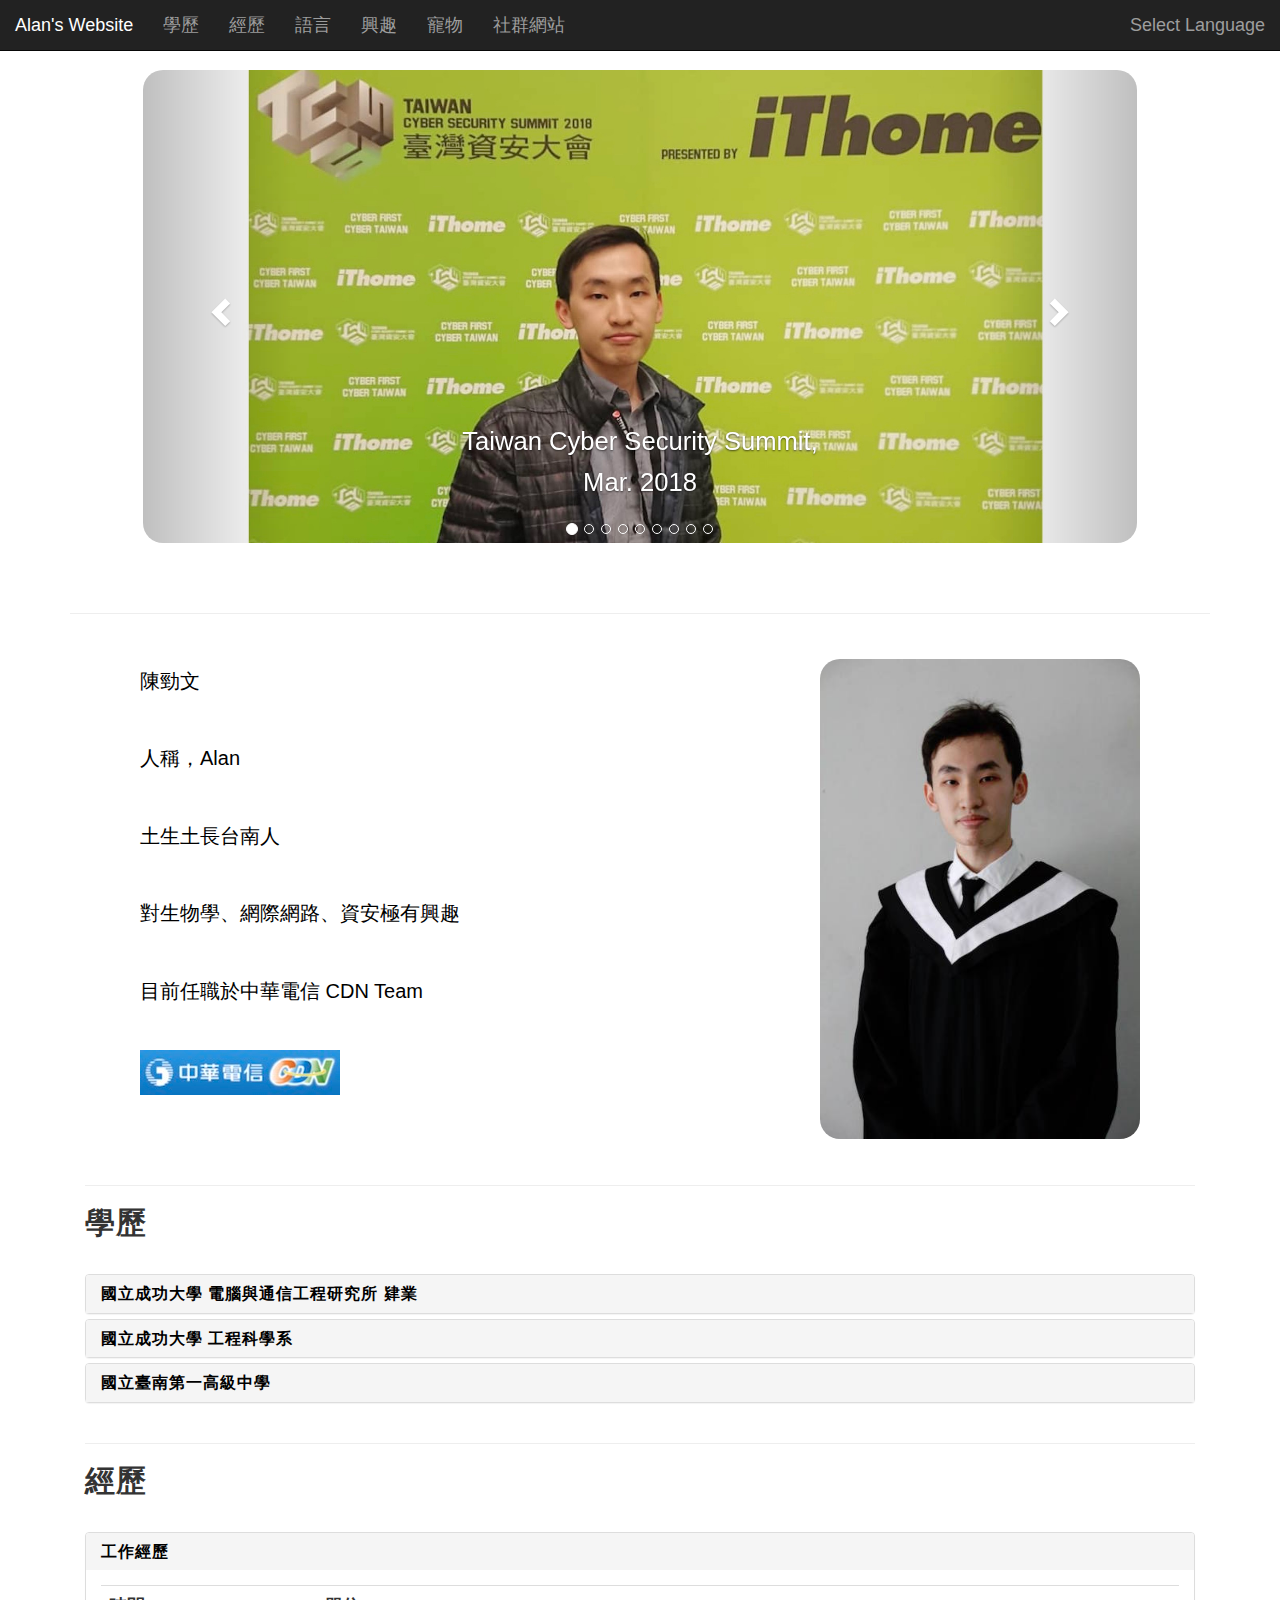
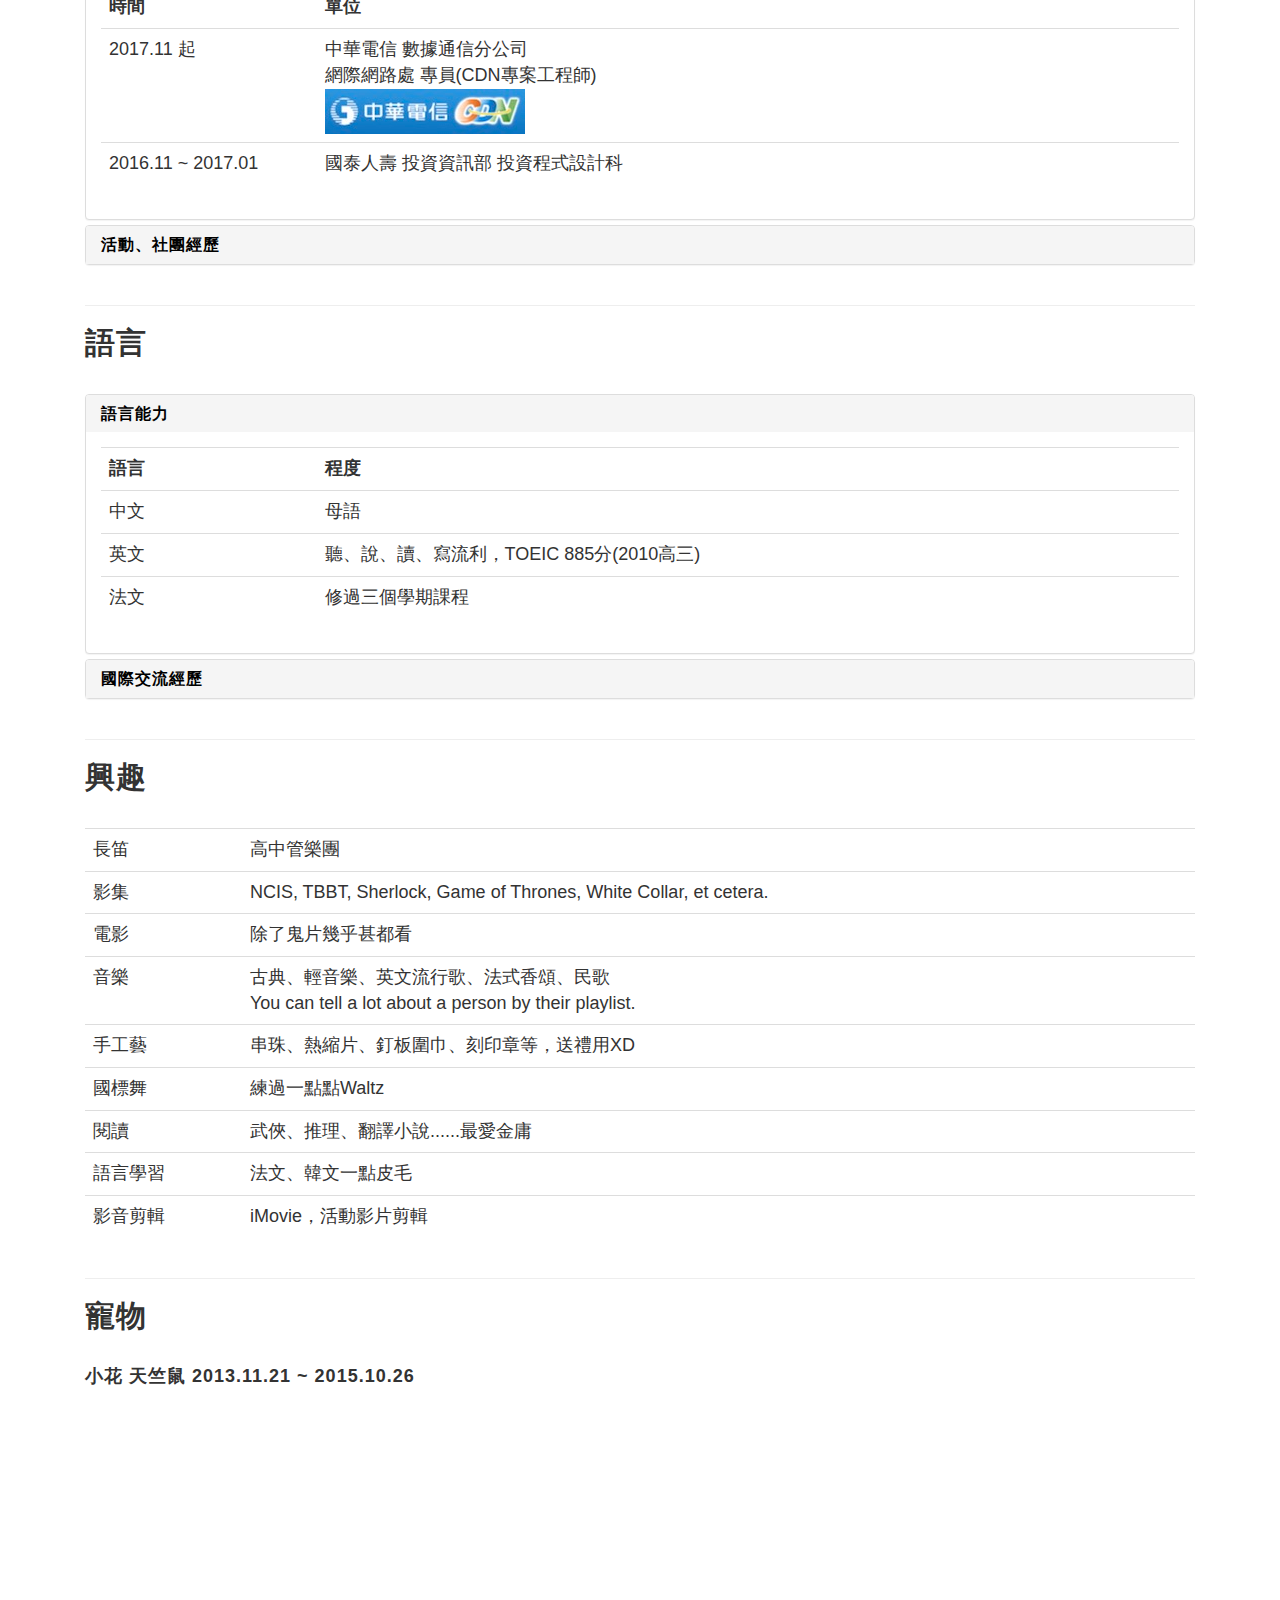
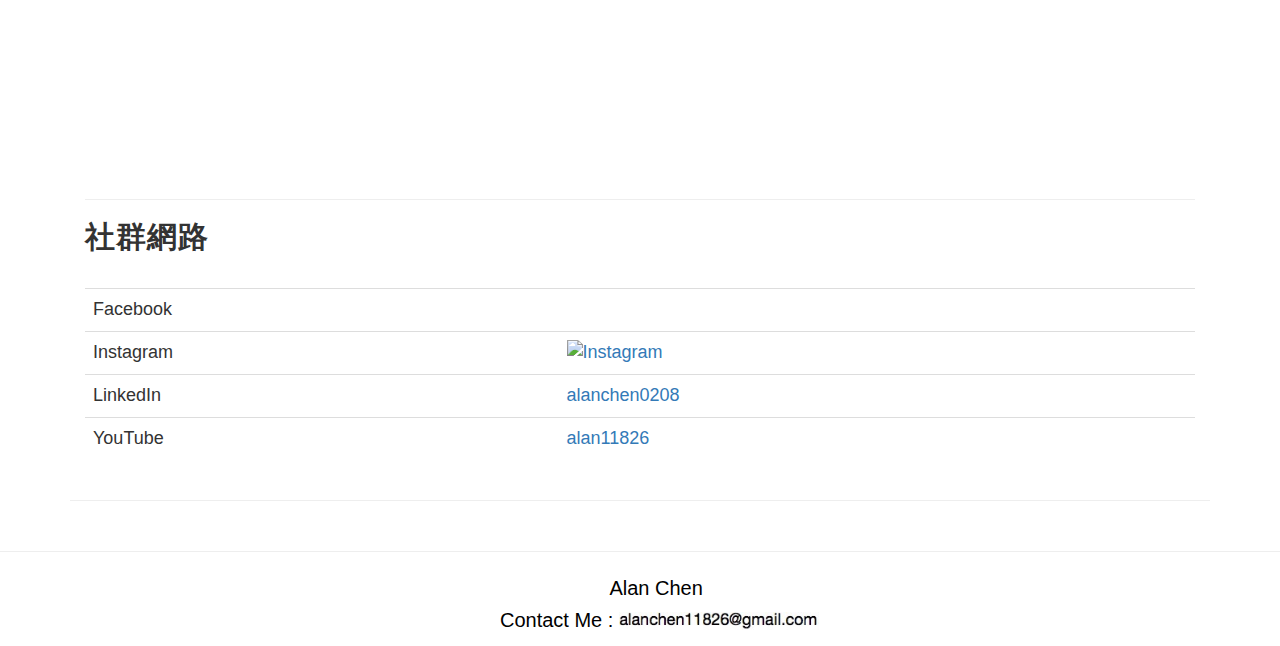
==== index.html @ 875f91c3 "20180912 init" ====
<!DOCTYPE html>
<html>
<head>
    <meta charset="utf-8">
    <meta name="viewport" content="width=device-width, initial-scale=1">
    <meta http-equiv="Cache-control" content="public">
    <meta http-equiv="Cache-control" content="max-age=3600">
    <meta name="author" content="Alan Chen">

    <link rel="stylesheet" href="https://maxcdn.bootstrapcdn.com/bootstrap/3.3.7/css/bootstrap.min.css">
    <link rel="stylesheet" href="src/css/grayscale.css">
  
    <title>陳勁文 - Alan Chen</title>
    
    <link rel="shortcut icon" href="./photo/favicon.ico" type="image/vnd.microsoft.icon" />
</head>

<body data-spy="scroll" data-target=".navbar" data-offset="100">

    <nav class="navbar navbar-inverse navbar-fixed-top">
      <div class="container-fluid">
        <div class="navbar-header">
            <button type="button" class="navbar-toggle" data-toggle="collapse" data-target="#myNavbar">
              <span class="icon-bar"></span>
              <span class="icon-bar"></span>
              <span class="icon-bar"></span>                        
            </button>
          <a class="navbar-brand" href="#section1">Alan's Website</a>
        </div>
        <div>
          <div class="collapse navbar-collapse" id="myNavbar">
            <ul class="nav navbar-nav">
              <li><a href="#section2">學歷</a></li>
              <li><a href="#section3">經歷</a></li>
              <li><a href="#section4">語言</a></li>
              <li><a href="#section5">興趣</a></li>
              <li><a href="#section6">寵物</a></li>
              <li><a href="#section7">社群網站</a></li>
            </ul>
            <ul class="nav navbar-nav navbar-right">
              <li><a href="javascript:void(0);" data-toggle="modal" data-target="#selectLang">Select Language</a></li>
            </ul>
          </div>
        </div>
      </div>
    </nav>
    
    <div class="modal fade" id="selectLang" tabindex="-1" role="dialog" aria-labelledby="selectLang" aria-hidden="true" align="center">
        <div class="modal-dialog">
            <div class="modal-content">
                <div class="modal-header">
                    <p class="modal-title">Select Language</p>
                </div>
                <div class="modal-body">
                    <img src="photo/construction_us.gif" alt="Under Constuction">
                </div>
                <div class="modal-footer">
                    <a class="btn btn-default" data-dismiss="modal">Exit</a>
                </div>
            </div>
        </div>
    </div>

    <div id="section1" class="container" style="width: 80%;margin-top: 70px">
        <div id="carousel" class="carousel slide" data-ride="carousel" style="margin:0px auto;border-radius:20px">
            <!-- Indicators -->
            <ol id="test" class="carousel-indicators" style="bottom:-10px;">
                <li data-target="#carousel" data-slide-to="0" class="active"></li>
                <li data-target="#carousel" data-slide-to="1"></li>
                <li data-target="#carousel" data-slide-to="2"></li>
                <li data-target="#carousel" data-slide-to="3"></li>
                <li data-target="#carousel" data-slide-to="4"></li>
                <li data-target="#carousel" data-slide-to="5"></li>
                <li data-target="#carousel" data-slide-to="6"></li>
                <li data-target="#carousel" data-slide-to="7"></li>
                <li data-target="#carousel" data-slide-to="8"></li>
            </ol>

            <!-- Wrapper for slides -->
            <div class="carousel-inner" role="listbox" style="margin-bottom:50px;">
                <div class="item active">
                    <img src="photo/front_TWSecurity.jpg" alt="2018_TWSecurity" style="border-radius:20px">
                    <div class="carousel-caption" style="bottom: -25px">
                        <p style="font-size:2vw; color: white">Taiwan Cyber Security Summit,<br>Mar. 2018</p>
                    </div>
                </div>
                
                <div class="item">
                    <img src="photo/front_hinetnoc.jpg" alt="CHT_HiNet_NOC" style="border-radius:20px">
                    <div class="carousel-caption" style="bottom: -25px">
                        <p style="font-size:2vw; color: white">
                            Network Operation Center,
                            <br>Chung Hwa Telecom</p>
                    </div>
                </div>

                <div class="item">
                    <img src="photo/front_TaiwanIsrael.jpg" alt="2015_Taiwan-Israel" style="border-radius:20px">
                    <div class="carousel-caption" style="bottom: -25px">
                        <p style="font-size:2vw; color: white">2015 Taiwan-Israel Youths Exchange Delegation</p>
                    </div>
                </div>

                <div class="item">
                    <img src="photo/front_TUSA2015.jpg" alt="TUSA2015" style="border-radius:20px">
                    <div class="carousel-caption" style="bottom: -25px">
                        <p style="font-size:2vw; color: white">Robert C. DeWitt<br>
                            Chief of AIT’s Kaohsiung Branch Office
                            <br>TUSA 2015, NCKU</p>
                    </div>
                </div>

                <div class="item">
                    <img src="photo/front_fencing.jpg" alt="fencing" style="border-radius:20px">
                    <div class="carousel-caption" style="bottom: -25px">
                        <p style="font-size:2vw; color: white">NCKU Fencing - Foil</p>
                    </div>
                </div>

                <div class="item">
                    <img src="photo/front_krEmperor.jpg" alt="krEmperor" style="border-radius:20px">
                    <div class="carousel-caption" style="bottom: -25px">
                        <p style="font-size:2vw; color: white">The Emperor, Seoul, Korea, 2015</p>
                    </div>
                </div>

                <div class="item">
                    <img src="photo/front_horse.jpg" alt="horse" style="border-radius:20px">
                    <div class="carousel-caption" style="bottom: -25px">
                        <p style="font-size:2vw; color: white">Equestrianism</p>
                    </div>
                </div>

                <div class="item">
                    <img src="photo/front_family.jpg" alt="family" style="border-radius:20px">
                    <div class="carousel-caption" style="bottom: -25px">
                        <p style="font-size:2vw; color: white">Family</p>
                    </div>
                </div>

                <div class="item">
                    <img src="photo/front_kid.jpg" alt="kid" style="border-radius:20px">
                    <div class="carousel-caption" style="bottom: -25px">
                        <p style="font-size:2vw; color: white"></p>
                    </div>
                </div>

            </div>

            <!-- Controls -->
            <a class="left carousel-control" href="#carousel" role="button" data-slide="prev" style="opacity: .5;color: #fff;border-radius:20px">
                <span class="glyphicon glyphicon-chevron-left" aria-hidden="true"></span>
                <span class="sr-only">Previous</span>
            </a>
            <a class="right carousel-control" href="#carousel" role="button" data-slide="next" style="opacity: .5;color: #fff;border-radius:20px">
                <span class="glyphicon glyphicon-chevron-right" aria-hidden="true"></span>
                <span class="sr-only">Next</span>
            </a>
        </div>
    </div>
    
    <div class="container">
        <hr><br>
        <table align="center">
            <tr><td style="width: 60%"><p>陳勁文</p></td>
                <td rowspan="7" align="right">
                    <img src="photo/Alan.jpg" alt="Alan" width="80%" style="border-radius:20px">
                </td></tr>
            <tr><td><p>人稱，Alan</p></td></tr>
            <tr><td><p>土生土長台南人</p></td></tr>
            <tr><td><p>對生物學、網際網路、資安極有興趣</p></td></tr>
            <tr><td><p>目前任職於中華電信 CDN Team</p></td></tr>
            <tr><td><a target="_blank" href="https://www.cdn.hinet.net/index.html"><img src="photo/chtcdn.jpg"></a></td></tr>
            <tr><td><p></p></td></tr>
        </table>
        
        <br>

        <div id="section2" class="container-fluid">
            <hr>
            <h2><font color="#333">學歷</font></h2>
            <div class="panel-group" id="accordion" role="tablist" aria-multiselectable="true">
                <div class="panel panel-default">
                    <a class="collapsed" role="button" data-toggle="collapse" data-parent="#accordion" href="#collapseOne" aria-expanded="false" aria-controls="collapseOne">
                        <div class="panel-heading" role="tab" id="headingOne" style="background: #f5f5f5">
                            <h4 class="panel-title" style="color: #000">
                                國立成功大學 電腦與通信工程研究所 肄業
                            </h4>
                        </div>
                    </a>
                    <div id="collapseOne" class="panel-collapse collapse" role="tabpanel" aria-labelledby="headingOne">
                        <div class="panel-body">
                            <a target="_blank" href="http://hpdslab.ee.ncku.edu.tw/index.html">
                                <img src="photo/hpds_header.png" alt="NCKU HPDS"><br>
                                高效能平行分散系統實驗室<br>
                            </a>
                            指導教授：<a target="_blank" href="http://hpdslab.ee.ncku.edu.tw/members.html">謝錫堃<br></a>
                            相關領域與課程：巨量資料, 分散式系統, 電腦網路, 資訊安全<br>
                            <br>就讀一學期，於2016年1月休學<br><br>
                            <a href="./line_analyzer/index.html">Small Project - Line Chat Analyzer</a>
                        </div>
                    </div>
                </div>

                <div class="panel panel-default">
                    <a class="collapsed" role="button" data-toggle="collapse" data-parent="#accordion" href="#collapseTwo" aria-expanded="false" aria-controls="collapseTwo">
                        <div class="panel-heading" role="tab" id="headingTwo" style="background: #f5f5f5">
                            <h4 class="panel-title" style="color: #000">
                                國立成功大學 工程科學系
                            </h4>
                        </div>
                    </a>
                    <div id="collapseTwo" class="panel-collapse collapse" role="tabpanel" aria-labelledby="headingTwo">
                        <div class="panel-body">
                            指導教授：<a target="_blank" href="http://www.es.ncku.edu.tw/esncku/zh/page.teacher.query.action?id=11#tabs-1">莊哲男</a><br>
                            相關領域與課程：網路安全, 計算機組織與組合語言, 微處理器介面設計, 程式設計, 資料庫概論等<br><br>
                            實習：<br>
                            <a target="_blank" href="https://www.youtube.com/watch?v=6cYwBwKXaRw">
                                國家實驗研究院 高速網路與計算中心 暑期實習生<br>
                                協助建立中文詞彙語意關聯資料庫<br>
                                <img src="photo/nchc.jpg" alt="NCHC_Intern" width="80%" style="border-radius:20px"></a>
                            <br><br>
                            專題：<br>
                            1. 工程科學系專題--垂直機身四旋翼可行性研究<br>
                            2. 熱傳學專題--致冷晶片恆溫控制<br>
                            3. 微處理機與介面設計 個人課外實作--西洋劍電子審判計分板<br><br>
                            課程成果：<br>
                            1. <a target="_blank" href="https://www.youtube.com/playlist?list=PLCdW92_-qYmAoDQzIbxcgObH48YPhTdL5">微處理機與介面設計<br></a>
                            2. <a target="_blank" href="https://www.youtube.com/playlist?list=PLCdW92_-qYmCzkGIxWYJmwDuyS2YM5ygS">工程圖學--ANSYS<br></a>
                            <br>於2015年6月畢業<br>
                        </div>
                    </div>
                </div>

                <div class="panel panel-default">
                    <a class="collapsed" role="button" data-toggle="collapse" data-parent="#accordion" href="#collapseThree" aria-expanded="false" aria-controls="collapseThree">
                        <div class="panel-heading" role="tab" id="headingThree" style="background: #f5f5f5">
                            <h4 class="panel-title" style="color: #000">
                                國立臺南第一高級中學
                            </h4>
                        </div>
                    </a>
                    <div id="collapseThree" class="panel-collapse collapse" role="tabpanel" aria-labelledby="headingThree">
                        <div class="panel-body">
                            <a target="_blank" href="https://www.tnfsh.tn.edu.tw/">
                                <img src="photo/tnfsh.JPG" alt="TNFSH_seniorhigh" width="80%" style="border-radius:20px"><br>
                            </a>
                        </div>
                    </div>
                </div>
            </div>
        </div>

                
        <div id="section3" class="container-fluid">
            <hr>
            <h2><font color="#333">經歷</font></h2>
            <div class="panel-group" id="accordion2" role="tablist" aria-multiselectable="true">
                <div class="panel panel-default">
                    <a class="collapsed" role="button" data-toggle="collapse" data-parent="#accordion2" href="#collapseOne2" aria-expanded="true" aria-controls="collapseOne2">
                        <div class="panel-heading" role="tab" id="headingOne2" style="background: #f5f5f5">
                            <h4 class="panel-title" style="color: #000">
                                工作經歷
                            </h4>
                        </div>
                    </a>
                    <div id="collapseOne2" class="panel-collapse collapse in" role="tabpanel" aria-labelledby="headingOne2">
                        <div class="panel-body">
                            <table class="table table-hover">
                                <tr><th>時間</th><th>單位</th></tr>
                                <tr><td width="20%">2017.11 起</td><td>中華電信 數據通信分公司<br>網際網路處 專員(CDN專案工程師)<br>
                                    <a target="_blank" href="https://www.cdn.hinet.net/index.html"><img src="photo/chtcdn.jpg"></a>
                                    </td></tr>
                                <tr><td width="20%">2016.11 ~ 2017.01</td><td>國泰人壽 投資資訊部 投資程式設計科</td></tr>
                            </table>
                        </div>
                    </div>
                </div>

                <div class="panel panel-default">
                    <a class="collapsed" role="button" data-toggle="collapse" data-parent="#accordion2" href="#collapseTwo2" aria-expanded="false" aria-controls="collapseTwo2">
                        <div class="panel-heading" role="tab" id="headingTwo2" style="background: #f5f5f5">
                            <h4 class="panel-title" style="color: #000">
                                活動、社團經歷
                            </h4>
                        </div>
                    </a>
                    <div id="collapseTwo2" class="panel-collapse collapse" role="tabpanel" aria-labelledby="headingTwo2">
                        <div class="panel-body">
                            <table class="table table-hover">
                                <tr><th>時間</th><th>項目</th></tr>
                                <tr><td>2014.05</td><td>2014 全國大專校院運動會 擊劍項目 男子鈍劍團體銅牌<br>
                                    <img src="photo/fencing.jpg" alt="Fencing_Bronze" width="70%" style="border-radius:20px"></td></tr>
                                <tr><td>2013.07 ~ 2014.06</td><td>
                                    <a target="_blank" href="https://www.facebook.com/成大擊劍NCKU_Fencing-1115380841895723/">國立成功大學 西洋劍社社長</a></td></tr>
                                <tr><td>2011.08 ~ 2017.08</td><td>EMT-1緊急救護技術員</td></tr>
                            </table> 
                        </div>
                    </div>
                </div>
            </div>
        </div>
        
        <div id="section4" class="container-fluid">
            <hr>
            <h2><font color="#333">語言</font></h2>
            <div class="panel-group" id="accordion3" role="tablist" aria-multiselectable="true">
                <div class="panel panel-default">
                    <a class="collapsed" role="button" data-toggle="collapse" data-parent="#accordion3" href="#collapseOne3" aria-expanded="true" aria-controls="collapseOne3">
                        <div class="panel-heading" role="tab" id="headingOne3" style="background: #f5f5f5">
                            <h4 class="panel-title" style="color: #000">
                                語言能力
                            </h4>
                        </div>
                    </a>
                    <div id="collapseOne3" class="panel-collapse collapse in" role="tabpanel" aria-labelledby="headingOne3">
                        <div class="panel-body">
                            <table class="table table-hover">
                                <tr><th>語言</th><th>程度</th></tr>
                                <tr><td width="20%">中文</td><td>母語</td></tr>
                                <tr><td width="20%">英文</td><td>聽、說、讀、寫流利，TOEIC 885分(2010高三)</td></tr>
                                <tr><td width="20%">法文</td><td>修過三個學期課程</td></tr>
                            </table>
                        </div>
                    </div>
                </div>

                <div class="panel panel-default">
                    <a class="collapsed" role="button" data-toggle="collapse" data-parent="#accordion3" href="#collapseThree3" aria-expanded="false" aria-controls="collapseThree3">
                        <div class="panel-heading" role="tab" id="headingThree3" style="background: #f5f5f5">
                            <h4 class="panel-title" style="color: #000">
                                國際交流經歷
                            </h4>
                        </div>
                    </a>
                    <div id="collapseThree3" class="panel-collapse collapse" role="tabpanel" aria-labelledby="headingThree3">
                        <div class="panel-body">
                            <table class="table table-hover">
                                <tr><th>時間</th><th>項目</th></tr>
                                <tr><td>2016.07 ~ 2016.08</td>
                                    <td><a target="_blank" href="https://www.youtube.com/playlist?list=PLkyp4W-DES08wg8xz-Aa_hQ9Qkl9Pb0HE">
                                        2016 臺美姐妹關係聯盟 暑期華語研習團 學生文化大使</a>
                                    </td></tr>
                                <tr><td>2015.10</td><td>2015 全球化青年公共參與及國際關懷研習營</td></tr>
                                <tr><td>2015.09</td><td>
                                    <a target="_blank" href="https://iyouth.youthhub.tw/iblog/main.php?id=44072&did=3972">
                                        2015 教育部青年發展署 臺以青年交流團</a><br>
                                        遇到一群好朋友
                                    </td></tr>
                                <tr><td>2015.07 ~ 2015.08</td><td>
                                    <a target="_blank" href="https://www.youtube.com/playlist?list=PLkyp4W-DES0-DgITzUwP-Cj2S1BCntfsN">
                                        2015 臺美姐妹關係聯盟 暑期華語研習團 學生文化大使、團長</a>
                                    </td></tr>
                                <tr><td>2015.07 ~ 2015.09</td><td>國立成功大學 文學院華語中心 暑期工讀生</td></tr>
                                <tr><td>2015.06 ~ 2016.05</td><td><a href="https://www.facebook.com/NCKUISV/">
                                    國立成功大學 文學院華語中心 華語生服務團 創團團長</a>
                                    </td></tr>
                                <tr><td>2015.04</td><td>獨自前往韓國首爾市、慶熙大學回訪</td></tr>
                                <tr><td>2014.12 ~ 2015.01</td><td>
                                    <a target="_blank" href="https://www.youtube.com/playlist?list=PLkyp4W-DES08UNWBtfROqjLGOsNnQZYtU">
                                        2015 韓國慶熙大學 冬季華語研習團 語言交換副隊長、影片組長</a>
                                    </td></tr>
                                <tr><td>2014.07 ~ 2014.08</td><td>
                                    <a target="_blank" href="https://www.youtube.com/playlist?list=PLkyp4W-DES08k581E5GffCpzc1pnXvLGI">
                                        2014 臺美姐妹關係聯盟 暑期華語研習團 學生文化大使、影片組長</a>
                                    </td></tr>
                                    <tr><td>2013.12 ~ 2014.01</td><td>
                                        <a target="_blank" href="https://www.youtube.com/playlist?list=PLCdW92_-qYmAXhoDyE2yInjQvg4eM7tY6">
                                            2014 韓國慶熙大學 冬季華語研習團 語言交換、影片組長</a>
                                        </td></tr>
                                <tr><td>2013.07 ~ 2013.08</td><td>
                                    <a target="_blank" href="https://www.youtube.com/playlist?list=PLkyp4W-DES09xhAog2mEVEo38b-TIm9aj">
                                        2013 臺美姐妹關係聯盟 暑期華語研習團 學生文化大使、結業晚宴主持</a>
                                    </td></tr>
                                <tr><td>2012.08 ~ 2016.01</td><td>國立成功大學 國際學生接待義工 小組長</td></tr>
                            </table> 
                        </div>
                    </div>
                </div>
            </div>
        </div>
        
        <div id="section5" class="container-fluid">
            <hr>
            <h2><font color="#333">興趣</font></h2>
            <table class="table table-hover">
                <tr><td>長笛</td><td>高中管樂團</td></tr>
                <tr><td>影集</td><td>NCIS, TBBT, Sherlock, Game of Thrones, White Collar, et cetera.</td></tr>
                <tr><td>電影</td><td>除了鬼片幾乎甚都看</td></tr>
                <tr><td>音樂</td><td>古典、輕音樂、英文流行歌、法式香頌、民歌<br>
                    You can tell a lot about a person by their playlist.</td></tr>
                <tr><td>手工藝</td><td>串珠、熱縮片、釘板圍巾、刻印章等，送禮用XD</td></tr>
                <tr><td>國標舞</td><td>練過一點點Waltz</td></tr>
                <tr><td>閱讀</td><td>武俠、推理、翻譯小說......最愛金庸</td></tr>
                <tr><td>語言學習</td><td>法文、韓文一點皮毛</td></tr>
                <tr><td>影音剪輯</td><td>iMovie，活動影片剪輯</td></tr>
            </table>
        </div>
        
        <div id="section6" class="container-fluid">
            <hr>
            <h2><font color="#333">寵物</font></h2>
            <h4>小花 天竺鼠 2013.11.21 ~ 2015.10.26</h4>
            <div align="middle">
                <iframe width="65%" height="350px" src="https://www.youtube.com/embed/Wo_bfAQWtfI" frameborder="0" allowfullscreen style="border-radius:20px"></iframe>
            </div>
        </div>
        
        <div id="section7" class="container-fluid">
            <hr>
            <h2><font color="#333">社群網路</font></h2>
            <table class="table table-hover">
                <tr><td>Facebook</td><td>
                    <a href="https://www.facebook.com/100021981410676" title="Alan Chen" target="_TOP">
                        <img class="img" src="https://badge.facebook.com/badge/100021981410676.png" style="border: 0px;" alt=""></a>
                    </td></tr>

                <tr><td>Instagram</td><td>
                    <a target="_blank" href="https://instagram.com/alanchen0208">
                        <img src="https://badges.instagram.com/static/images/ig-badge-view-24.png" alt="Instagram" />
                    </a>
                    </td></tr>

                <tr><td>LinkedIn</td><td>
                    <a target="_blank" href="https://www.linkedin.com/in/alanchen0208/">alanchen0208</a>
                    </td></tr>
                
                <tr><td>YouTube</td><td>
                    <div class="g-ytsubscribe" data-channel="Alan11826" data-layout="full" data-count="hidden"></div>
                    <a target="_blank" href="https://www.youtube.com/user/Alan11826">alan11826</a>
                    </td></tr>
            </table>
        </div>
        <hr>

    </div>

    <footer>
        <hr class="featurette-divider">
        <p align="center">&nbsp;&nbsp;&nbsp;&nbsp;&nbsp; Alan Chen<br>
        &nbsp;&nbsp;&nbsp;&nbsp;&nbsp;&nbsp;  Contact Me : <img src="photo/mail.jpg" width="200" alt="E-mail"></p>
        
        <script src="https://apis.google.com/js/platform.js"></script>
        <script>
            (function(i,s,o,g,r,a,m){i['GoogleAnalyticsObject']=r;i[r]=i[r]||function(){
            (i[r].q=i[r].q||[]).push(arguments)},i[r].l=1*new Date();a=s.createElement(o),
            m=s.getElementsByTagName(o)[0];a.async=1;a.src=g;m.parentNode.insertBefore(a,m)
            })(window,document,'script','https://www.google-analytics.com/analytics.js','ga');

            ga('create', 'UA-92786015-4', 'auto');
            ga('send', 'pageview');
        </script>
        
        <!-- Start of StatCounter Code for Blogger / Blogspot -->
        <script type="text/javascript">
            //<![CDATA[
            var sc_project=10657777; 
            var sc_invisible=1; 
            var sc_security="a60d1bf2"; 
            var scJsHost = (("https:" == document.location.protocol) ? "https://secure." : "http://www.");
            document.write("<sc"+"ript type='text/javascript' src='" + scJsHost+ "statcounter.com/counter/counter_xhtml.js'></"+"script>");
            //]]>
        </script>
        <noscript>
            <div class="statcounter">
                <a title="counter for blogspot" href="http://statcounter.com/blogger/" class="statcounter">
                    <img class="statcounter" src="http://c.statcounter.com/10657777/0/a60d1bf2/1/" alt="counter for blogspot" />
                </a>
            </div>
        </noscript>
        <!-- End of StatCounter Code for Blogger / Blogspot -->
    </footer>   

    <!-- script references -->
    <script src="src/jquery-2.1.4.min.js"></script><script src="src/js/scripts.js"></script>
    <script src="https://maxcdn.bootstrapcdn.com/bootstrap/3.3.7/js/bootstrap.min.js"></script>

</body>
</html>
---- src/css/grayscale.css ----
/*!
 * Start Bootstrap - Grayscale Bootstrap Theme (http://startbootstrap.com)
 * Code licensed under the Apache License v2.0.
 * For details, see http://www.apache.org/licenses/LICENSE-2.0.
 */

body {
    width: 100%;
    height: 100%;
    font-family: Lora,"Helvetica Neue",Helvetica,Arial,sans-serif;
    color: #333;
    font-size: 18px;
    background-color: #fff;
}

html {
    width: 100%;
    height: 100%;
}

h1,
h2,
h3,
h4,
h5,
h6 {
    margin: 0 0 35px;
    font-family: Montserrat,"Helvetica Neue",Helvetica,Arial,sans-serif;
    font-weight: 700;
    letter-spacing: 1px;
}

p {
    margin: 0 0 25px;
    font-family: Montserrat,"Helvetica Neue",Helvetica,Arial,sans-serif;
    font-size: 18px;
    line-height: 1.5;
    color:#000;
}

@media(min-width:768px) {
    p {
        margin: 0 0 35px;
        font-size: 20px;
        line-height: 1.6;
    }
}

a {
    -webkit-transition: all .2s ease-in-out;
    -moz-transition: all .2s ease-in-out;
    transition: all .2s ease-in-out;
}

a:hover,
a:focus {
    text-decoration: none;
    color: #1d9b6c;
}

.light {
    font-weight: 400;
}

.navbar-custom {
    margin-bottom: 0;
    border-bottom: 1px solid rgba(255,255,255,.3);
    font-family: Montserrat,"Helvetica Neue",Helvetica,Arial,sans-serif;
    background-color: #000;
}

.navbar-custom .navbar-brand {
    font-weight: 700;
}

.navbar-custom .navbar-brand:focus {
    outline: 0;
}

.navbar-custom .navbar-brand .navbar-toggle {
    padding: 4px 6px;
    font-size: 16px;
    color: #fff;
}

.navbar-custom .navbar-brand .navbar-toggle:focus,
.navbar-custom .navbar-brand .navbar-toggle:active {
    outline: 0;
}

.navbar-custom a {
    color: #fff;
}

.navbar-custom .nav li a {
    -webkit-transition: background .3s ease-in-out;
    -moz-transition: background .3s ease-in-out;
    transition: background .3s ease-in-out;
}

.navbar-custom .nav li a:hover {
    outline: 0;
    color: rgba(255,255,255,.8);
    background-color: transparent;
}

.navbar-custom .nav li a:focus,
.navbar-custom .nav li a:active {
    outline: 0;
    background-color: transparent;
}

.navbar-custom .nav li.active {
    outline: 0;
}

.navbar-custom .nav li.active a {
    background-color: rgba(255,255,255,.3);
}

.navbar-custom .nav li.active a:hover {
    color: #fff;
}

@media(min-width:768px) {
    .navbar-custom {
        padding: 10px 0;
        border-bottom: 0;
        letter-spacing: 1px;
        background: 0 0;
        -webkit-transition: background .5s ease-in-out,padding .5s ease-in-out;
        -moz-transition: background .5s ease-in-out,padding .5s ease-in-out;
        transition: background .5s ease-in-out,padding .5s ease-in-out;
    }

    .navbar-custom.top-nav-collapse {
        padding: 0;
        border-bottom: 1px solid rgba(255,255,255,.3);
        background: #333;
    }
}

.intro {
    display: table;
    width: 100%;
    height: auto;
    padding: 100px 0;
    text-align: center;
    color: #333;
    background: url(../img/intro-bg.jpg) no-repeat bottom center scroll;
    background-color: #000;
    -webkit-background-size: cover;
    -moz-background-size: cover;
    background-size: cover;
    -o-background-size: cover;
}

.intro .intro-body {
    display: table-cell;
    vertical-align: middle;
}

.intro .intro-body .brand-heading {
    font-size: 40px;
}

.intro .intro-body .intro-text {
    font-size: 18px;
}

@media(min-width:768px) {
    .intro {
        height: 100%;
        padding: 0;
    }

    .intro .intro-body .brand-heading {
        font-size: 100px;
    }

    .intro .intro-body .intro-text {
        font-size: 26px;
    }
}

.btn-circle {
    width: 70px;
    height: 70px;
    margin-top: 15px;
    padding: 7px 16px;
    border: 2px solid #fff;
    border-radius: 100%!important;
    font-size: 40px;
    color: #fff;
    background: 0 0;
    -webkit-transition: background .3s ease-in-out;
    -moz-transition: background .3s ease-in-out;
    transition: background .3s ease-in-out;
}

.btn-circle:hover,
.btn-circle:focus {
    outline: 0;
    color: #fff;
    background: rgba(255,255,255,.1);
}

.btn-circle i.animated {
    -webkit-transition-property: -webkit-transform;
    -webkit-transition-duration: 1s;
    -moz-transition-property: -moz-transform;
    -moz-transition-duration: 1s;
}

.btn-circle:hover i.animated {
    -webkit-animation-name: pulse;
    -moz-animation-name: pulse;
    -webkit-animation-duration: 1.5s;
    -moz-animation-duration: 1.5s;
    -webkit-animation-iteration-count: infinite;
    -moz-animation-iteration-count: infinite;
    -webkit-animation-timing-function: linear;
    -moz-animation-timing-function: linear;
}

@-webkit-keyframes pulse {    
    0% {
        -webkit-transform: scale(1);
        transform: scale(1);
    }

    50% {
        -webkit-transform: scale(1.2);
        transform: scale(1.2);
    }

    100% {
        -webkit-transform: scale(1);
        transform: scale(1);
    }
}

@-moz-keyframes pulse {    
    0% {
        -moz-transform: scale(1);
        transform: scale(1);
    }

    50% {
        -moz-transform: scale(1.2);
        transform: scale(1.2);
    }

    100% {
        -moz-transform: scale(1);
        transform: scale(1);
    }
}

.content-section {
    padding-top: 100px;
}

#map {
    width: 100%;
    height: 200px;
    margin-top: 100px;
}

@media(min-width:767px) {
    .content-section {
        padding-top: 250px;
    }

    .download-section {
        padding: 100px 0;
    }

    #map {
        height: 400px;
        margin-top: 250px;
    }
}

ul.banner-social-buttons {
    margin-top: 0;
}

@media(max-width:1199px) {
    ul.banner-social-buttons {
        margin-top: 15px;
    }
}

@media(max-width:767px) {
    ul.banner-social-buttons li {
        display: block;
        margin-bottom: 20px;
        padding: 0;
    }

    ul.banner-social-buttons li:last-child {
        margin-bottom: 0;
    }
}

footer {
    padding: 10px 0;
}

footer p {
    margin: 0;
}

::-moz-selection {
    text-shadow: none;
    background: #fcfcfc;
    background: rgba(255,255,255,.2);
}

::selection {
    text-shadow: none;
    background: #fcfcfc;
    background: rgba(255,255,255,.2);
}

img::selection {
    background: 0 0;
}

img::-moz-selection {
    background: 0 0;
}

body {
    webkit-tap-highlight-color: rgba(255,255,255,.2);
}

.affix-top,.affix{
    position: static;
}

@media (min-width: 979px) {
  #sidebar.affix-top {
    position: static;
  	margin-top:65px;
  	width:175px;
  }
  
  #sidebar.affix {
    position: fixed;
    top:100px;
    width:175px;
  }
}

#sidebar li.active {
  border:0 #999 solid;
  border-right-width:5px;
}
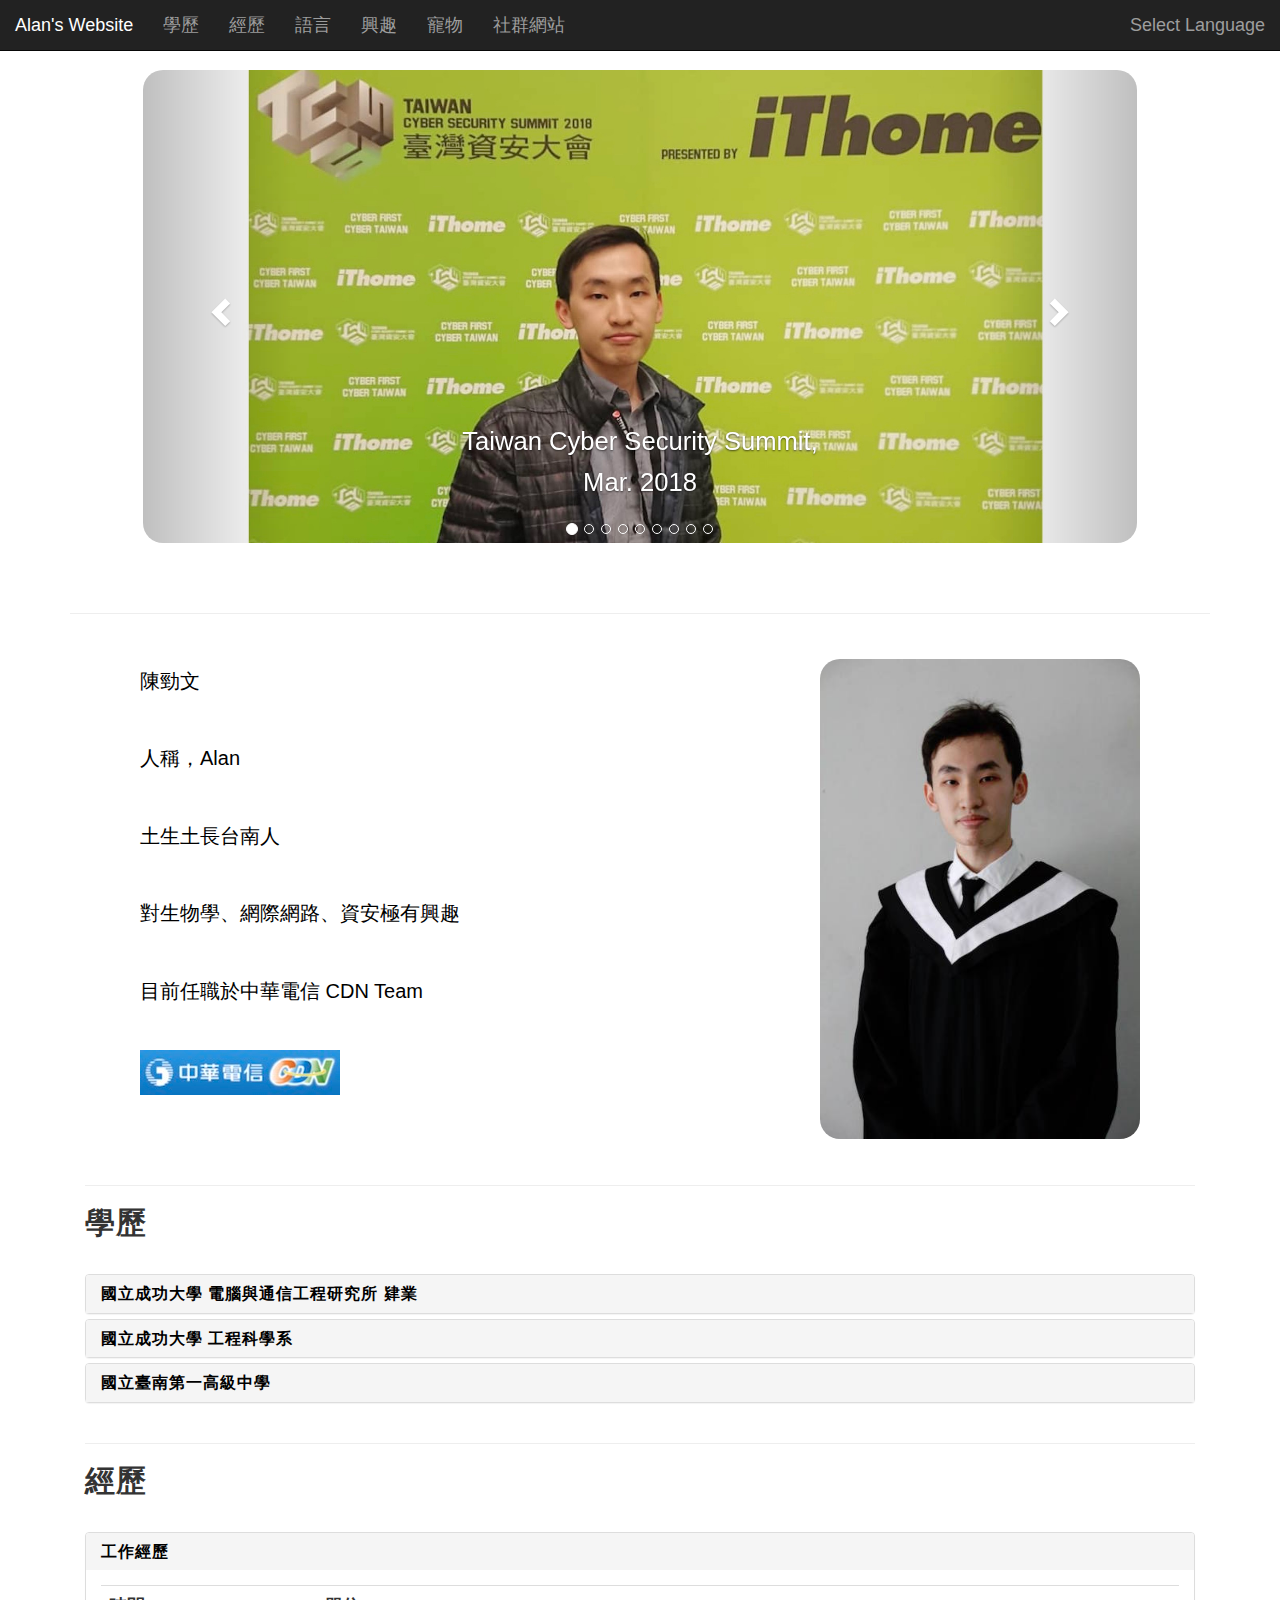
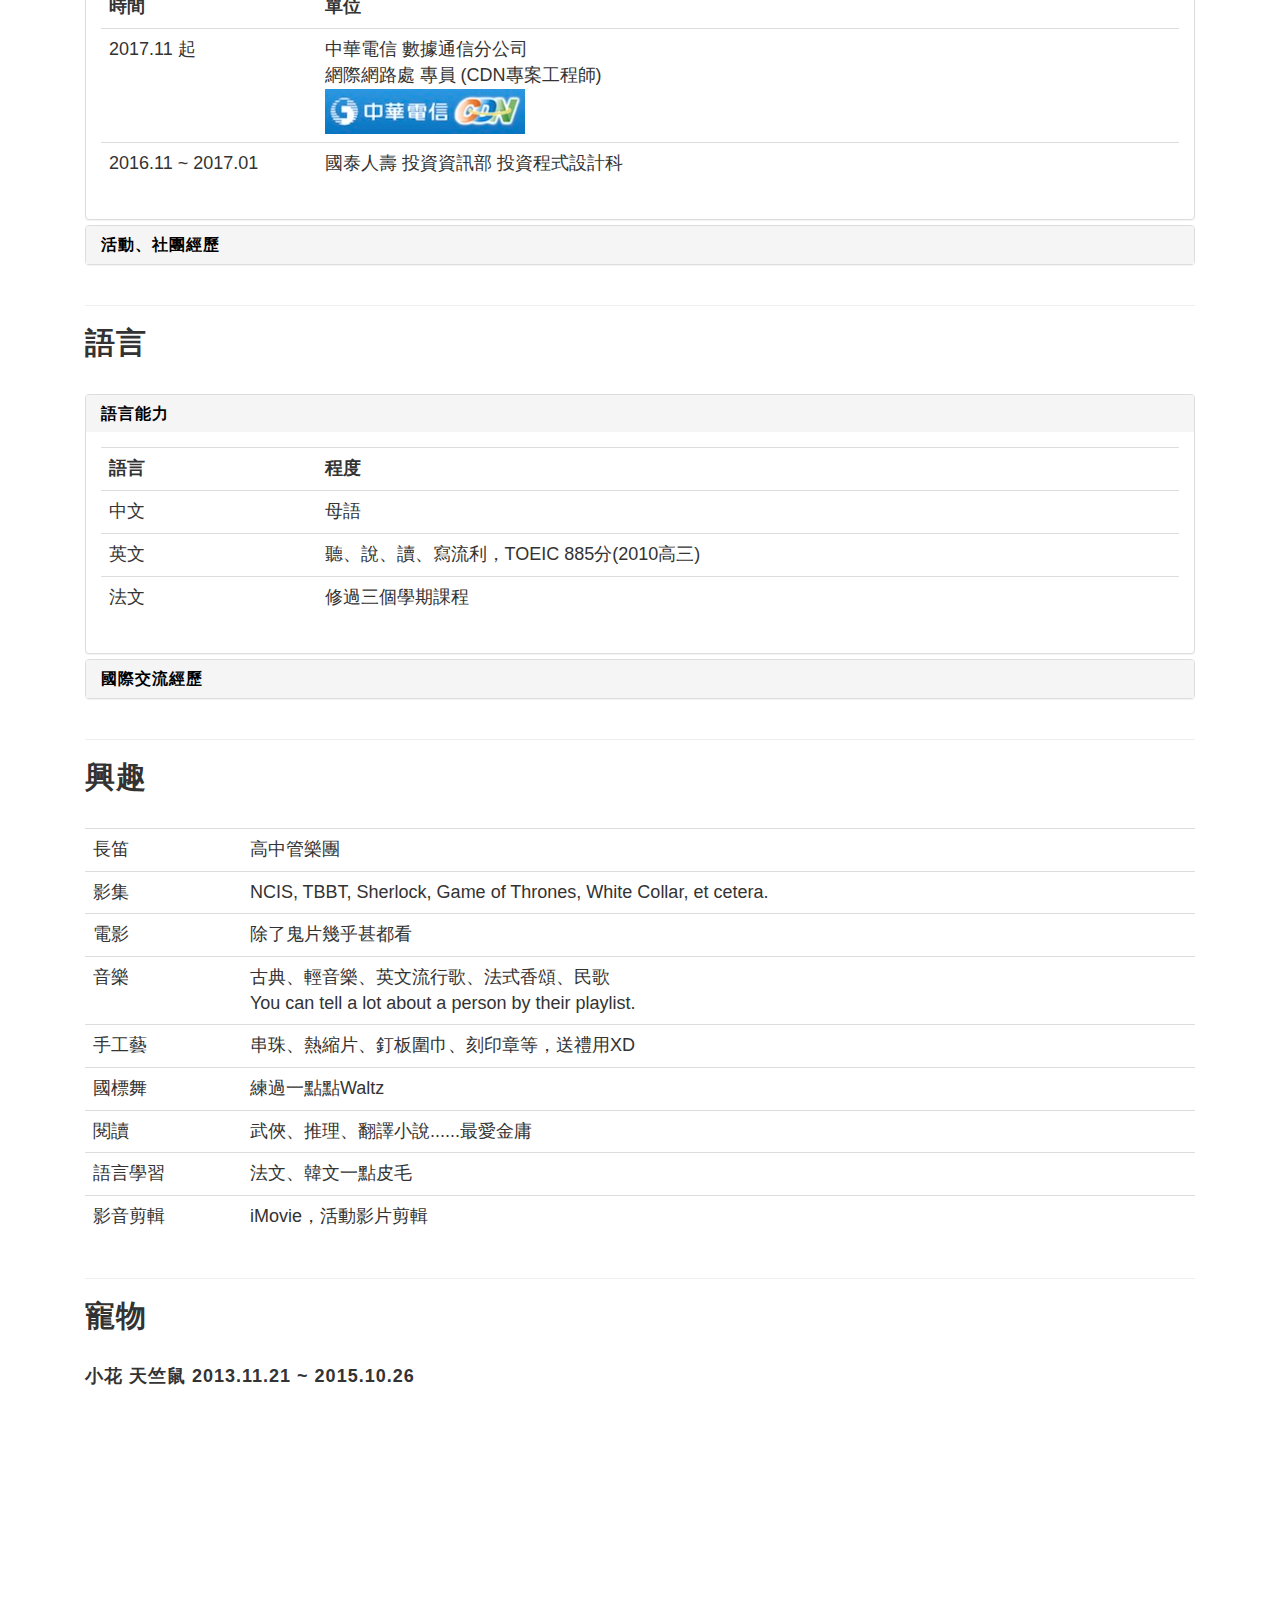
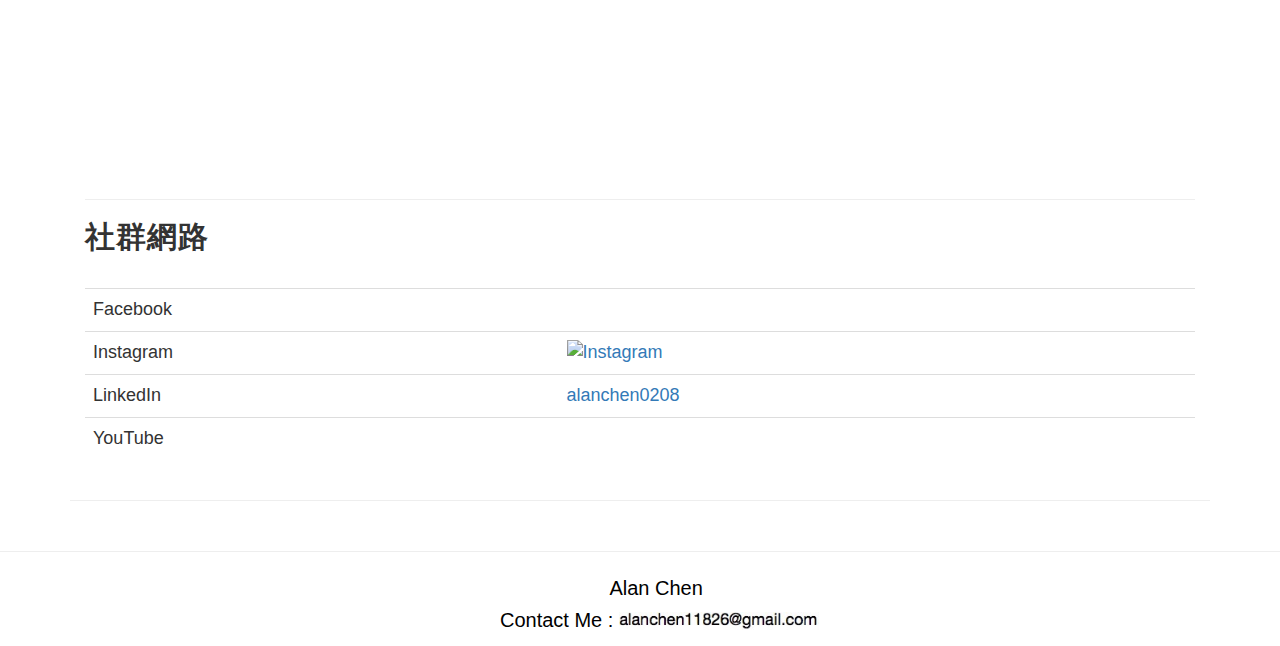
==== commit 043ef5f9: "Update index.html" ====
--- a/index.html
+++ b/index.html
@@ -268,7 +268,7 @@
                         <div class="panel-body">
                             <table class="table table-hover">
                                 <tr><th>時間</th><th>單位</th></tr>
-                                <tr><td width="20%">2017.11 起</td><td>中華電信 數據通信分公司<br>網際網路處 專員(CDN專案工程師)<br>
+                                <tr><td width="20%">2017.11 起</td><td>中華電信 數據通信分公司<br>網際網路處 專員 (CDN專案工程師)<br>
                                     <a target="_blank" href="https://www.cdn.hinet.net/index.html"><img src="photo/chtcdn.jpg"></a>
                                     </td></tr>
                                 <tr><td width="20%">2016.11 ~ 2017.01</td><td>國泰人壽 投資資訊部 投資程式設計科</td></tr>
@@ -427,7 +427,6 @@
                 
                 <tr><td>YouTube</td><td>
                     <div class="g-ytsubscribe" data-channel="Alan11826" data-layout="full" data-count="hidden"></div>
-                    <a target="_blank" href="https://www.youtube.com/user/Alan11826">alan11826</a>
                     </td></tr>
             </table>
         </div>
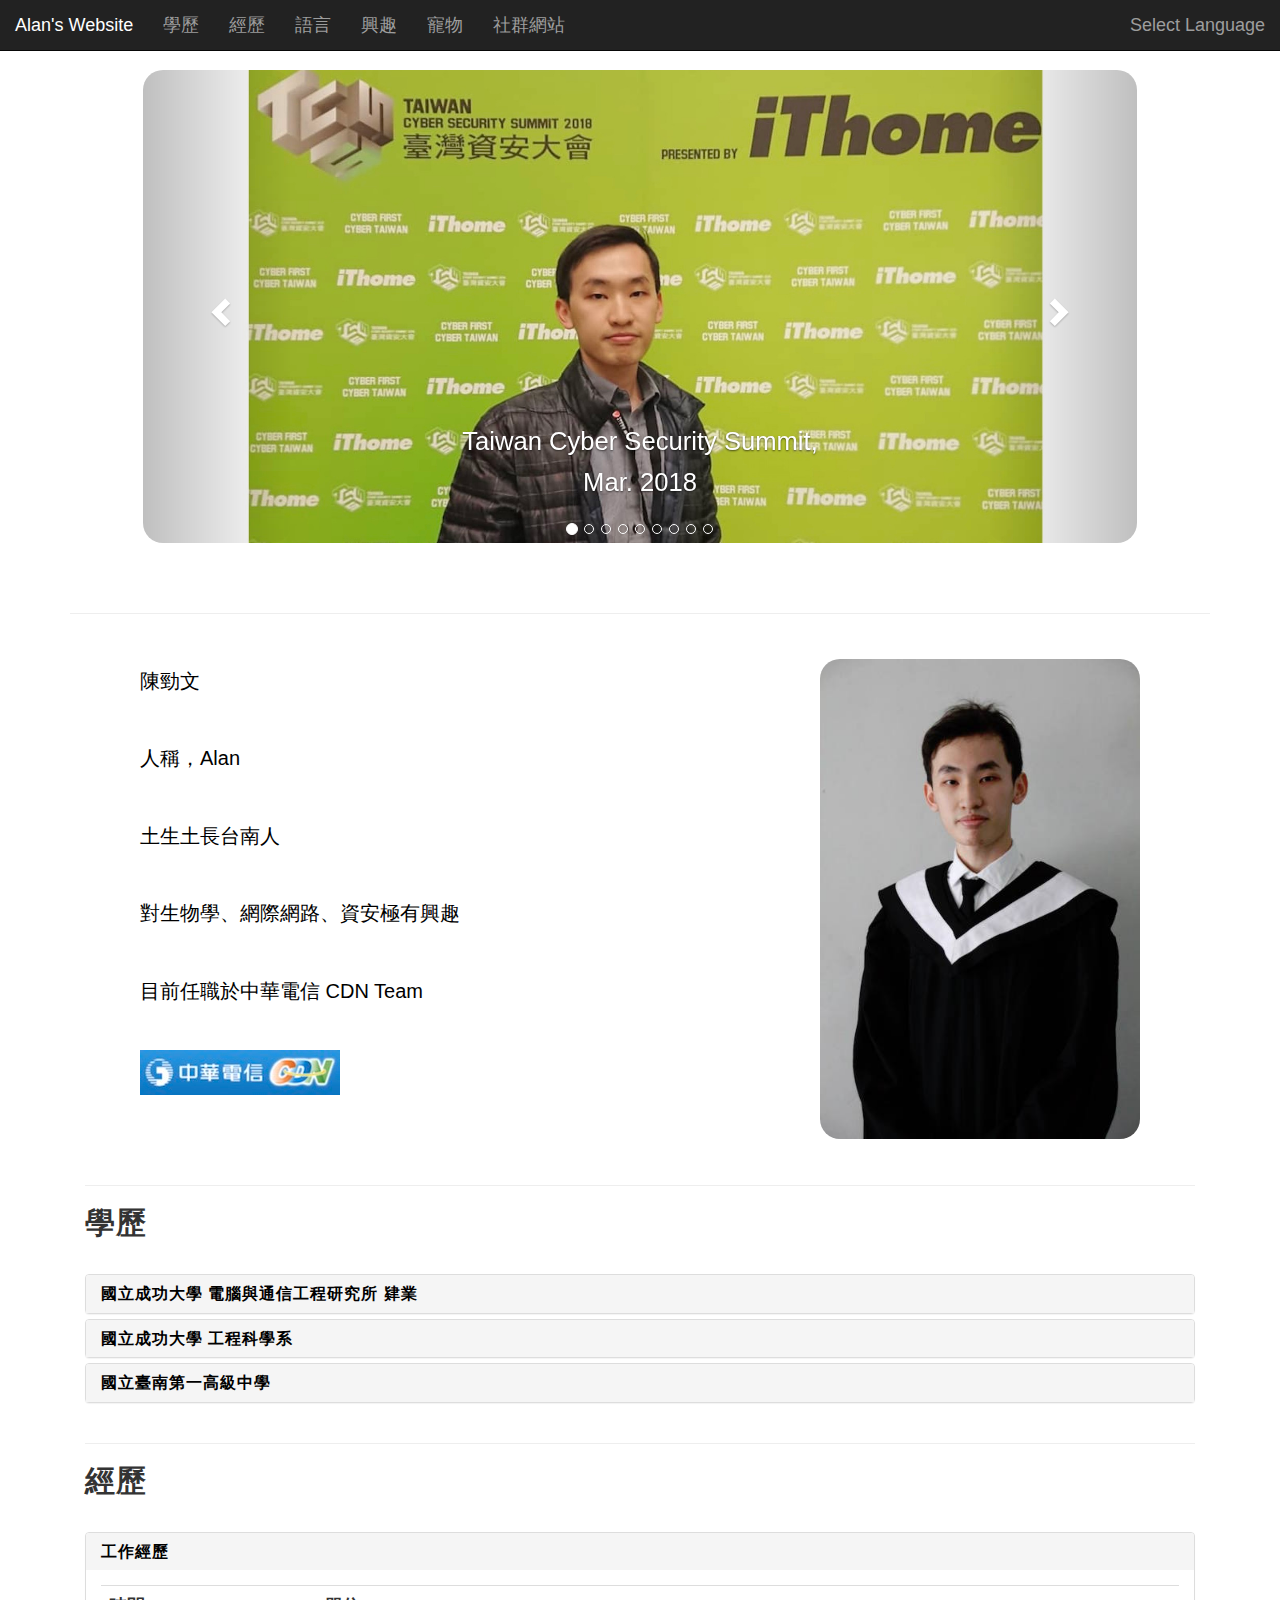
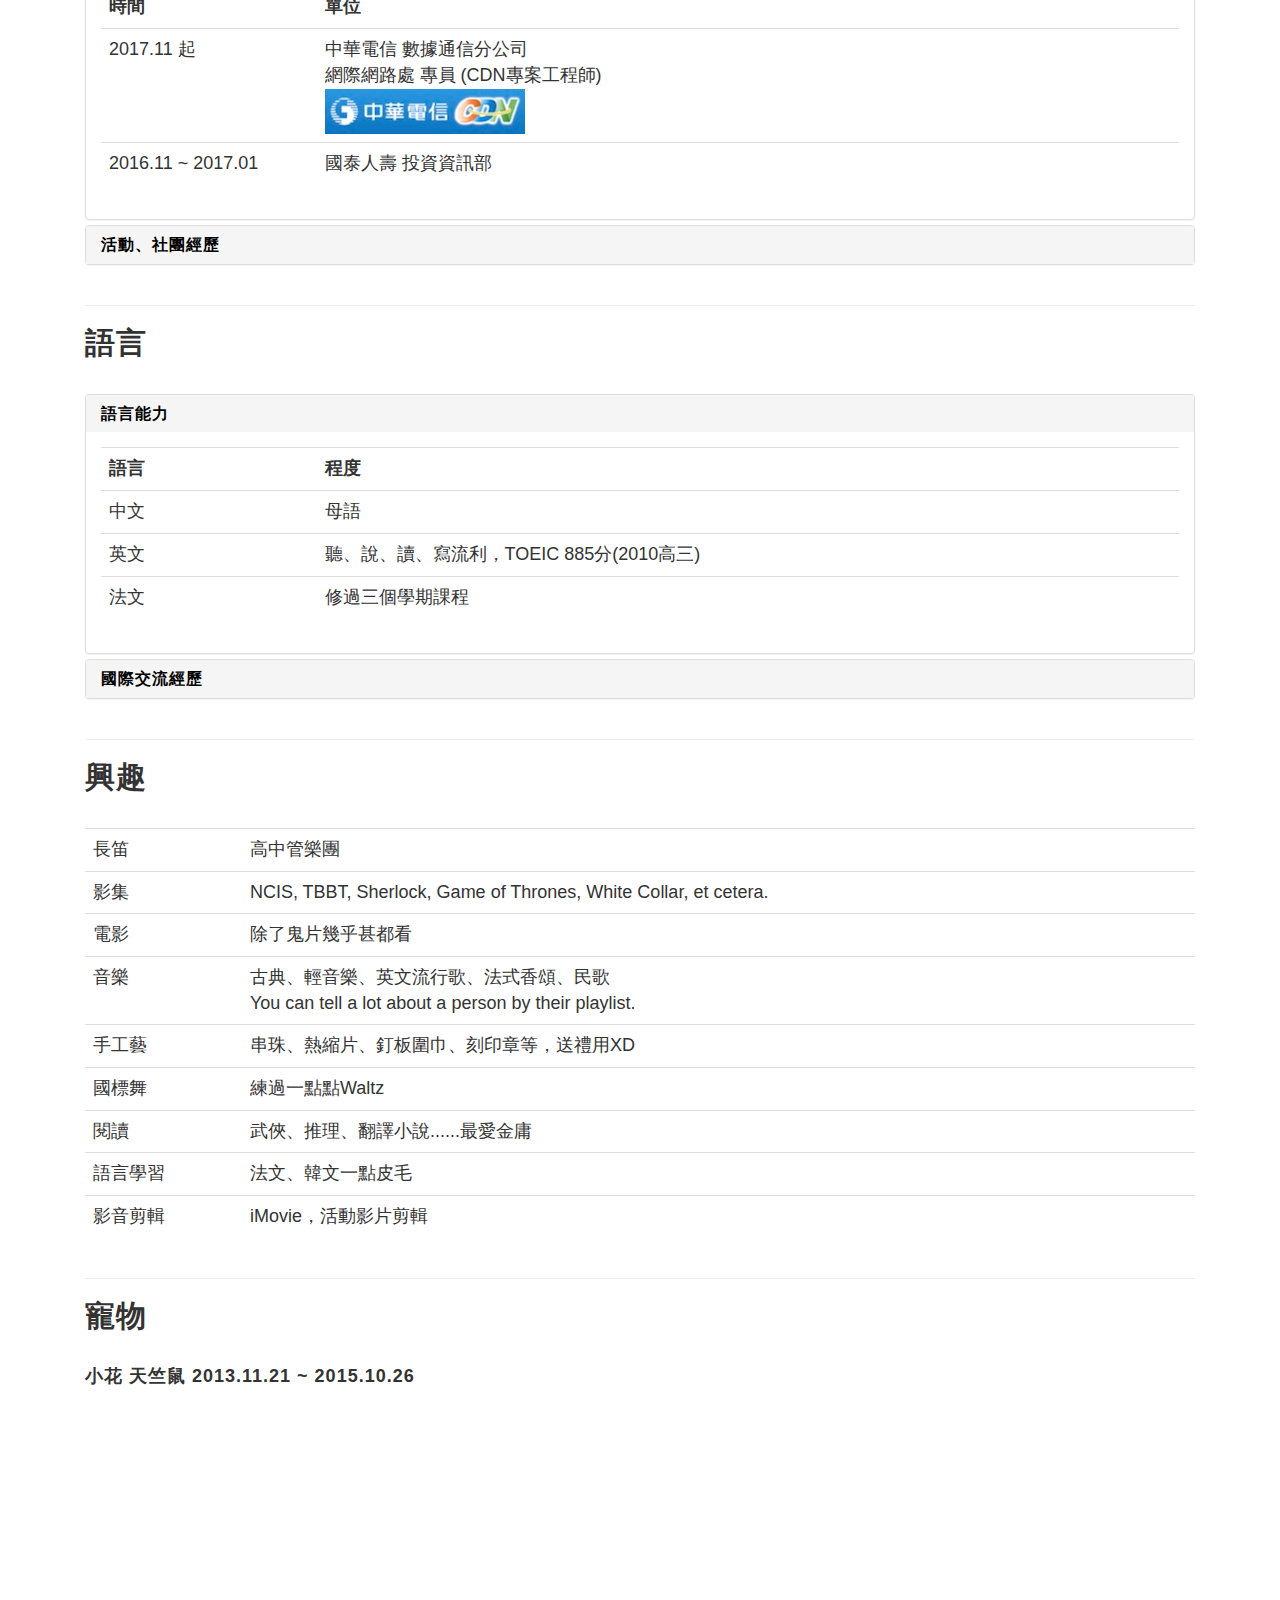
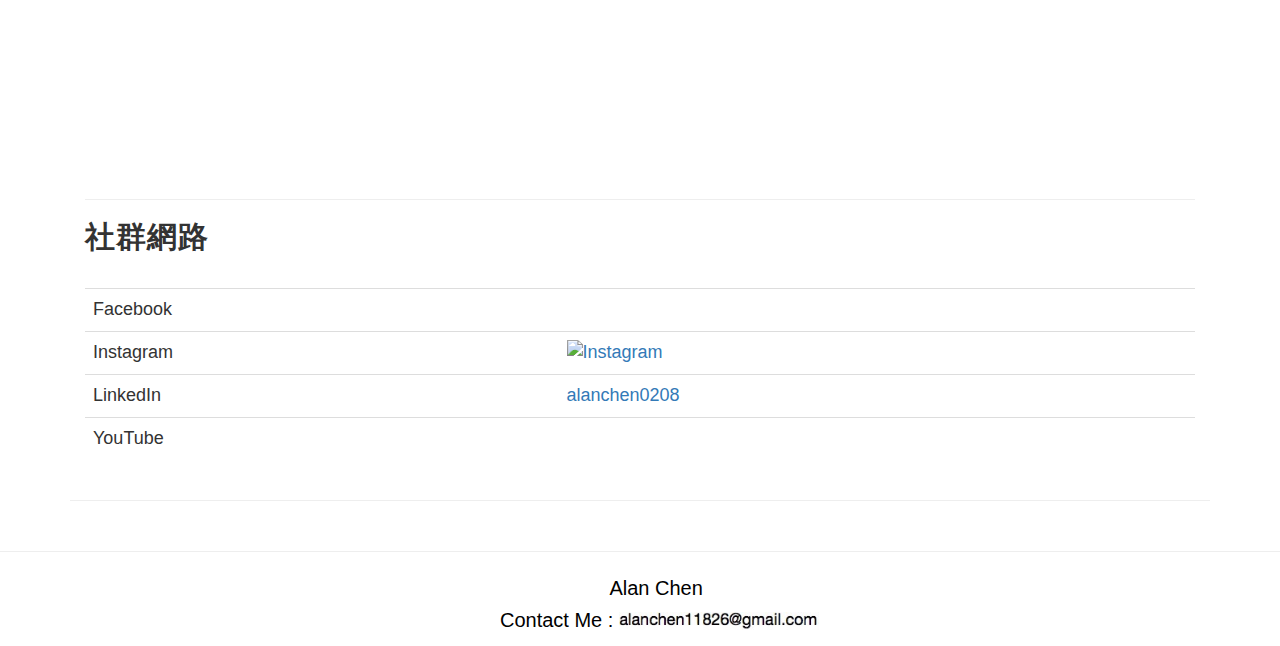
==== commit a949c201: "Update index.html" ====
--- a/index.html
+++ b/index.html
@@ -271,7 +271,7 @@
                                 <tr><td width="20%">2017.11 起</td><td>中華電信 數據通信分公司<br>網際網路處 專員 (CDN專案工程師)<br>
                                     <a target="_blank" href="https://www.cdn.hinet.net/index.html"><img src="photo/chtcdn.jpg"></a>
                                     </td></tr>
-                                <tr><td width="20%">2016.11 ~ 2017.01</td><td>國泰人壽 投資資訊部 投資程式設計科</td></tr>
+                                <tr><td width="20%">2016.11 ~ 2017.01</td><td>國泰人壽 投資資訊部</td></tr>
                             </table>
                         </div>
                     </div>
@@ -344,8 +344,7 @@
                                 <tr><td>2015.10</td><td>2015 全球化青年公共參與及國際關懷研習營</td></tr>
                                 <tr><td>2015.09</td><td>
                                     <a target="_blank" href="https://iyouth.youthhub.tw/iblog/main.php?id=44072&did=3972">
-                                        2015 教育部青年發展署 臺以青年交流團</a><br>
-                                        遇到一群好朋友
+                                        2015 教育部青年發展署 臺以青年交流團</a>
                                     </td></tr>
                                 <tr><td>2015.07 ~ 2015.08</td><td>
                                     <a target="_blank" href="https://www.youtube.com/playlist?list=PLkyp4W-DES0-DgITzUwP-Cj2S1BCntfsN">
